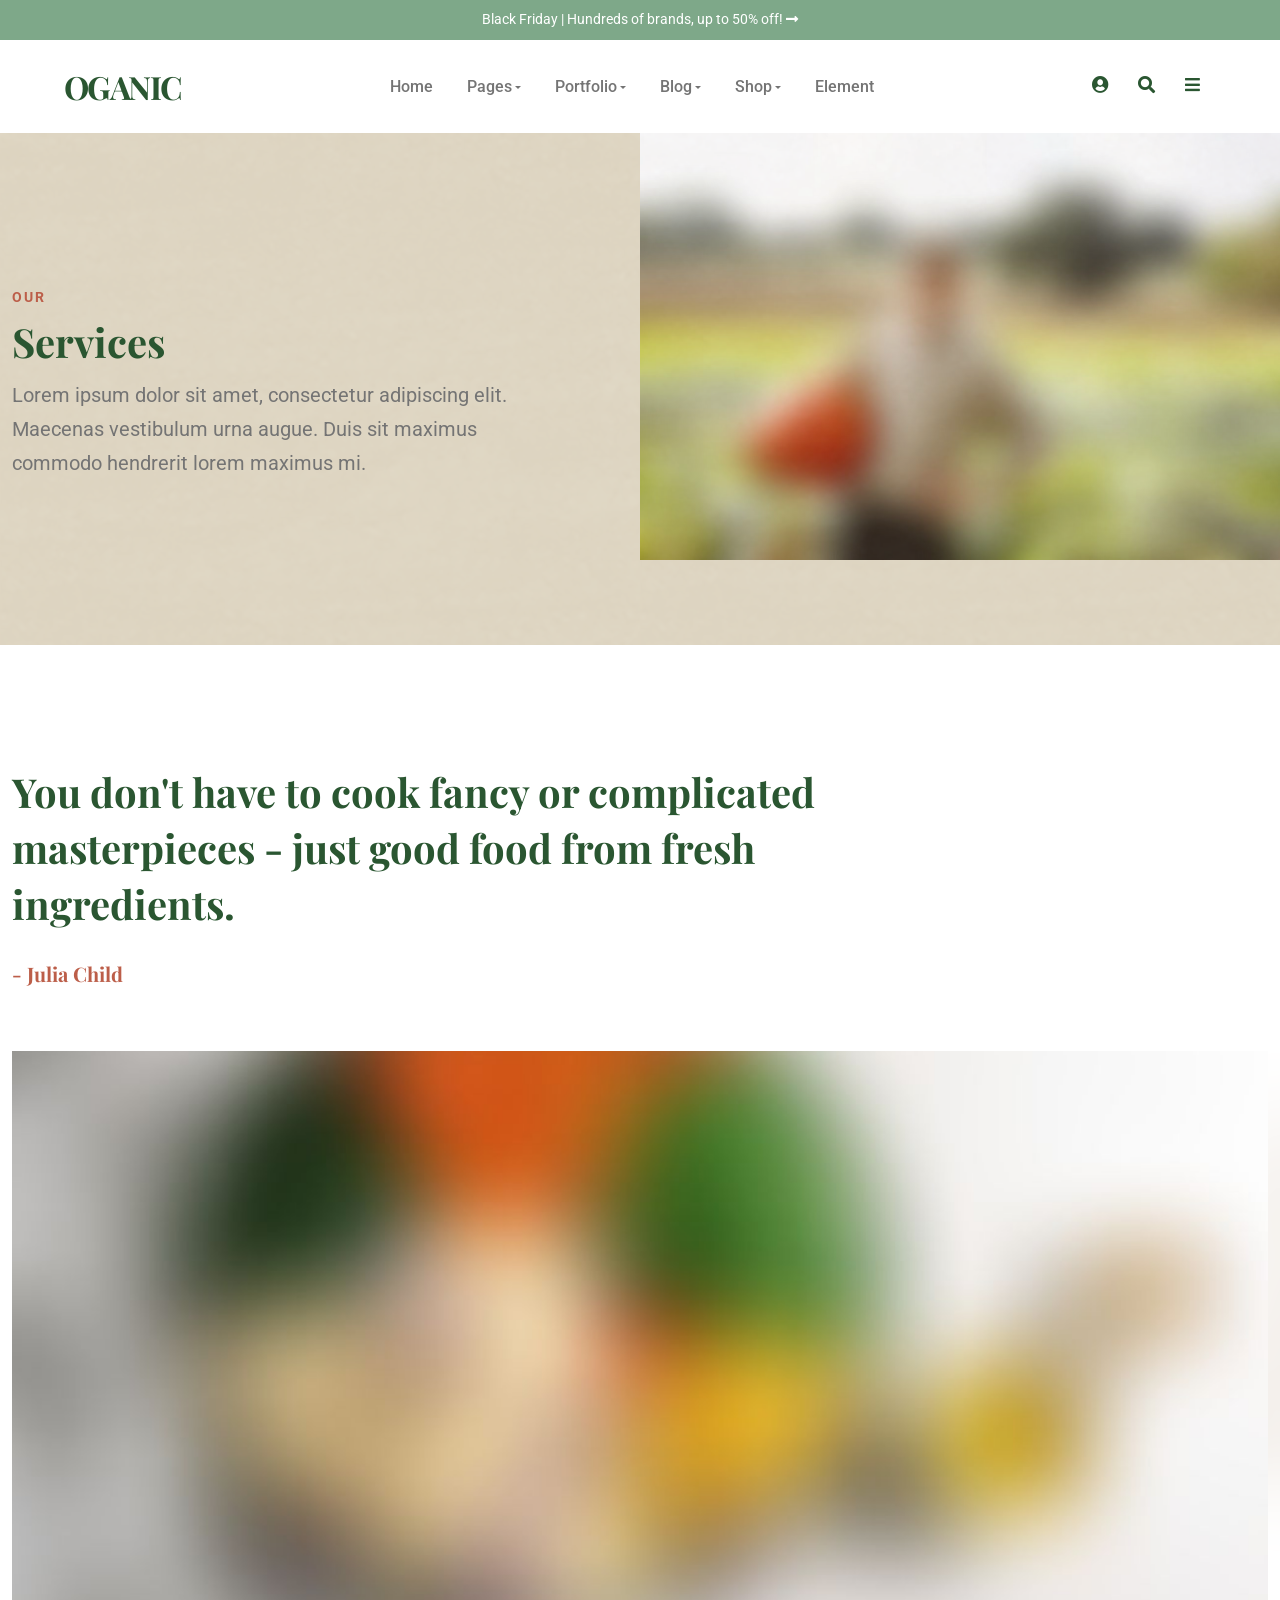
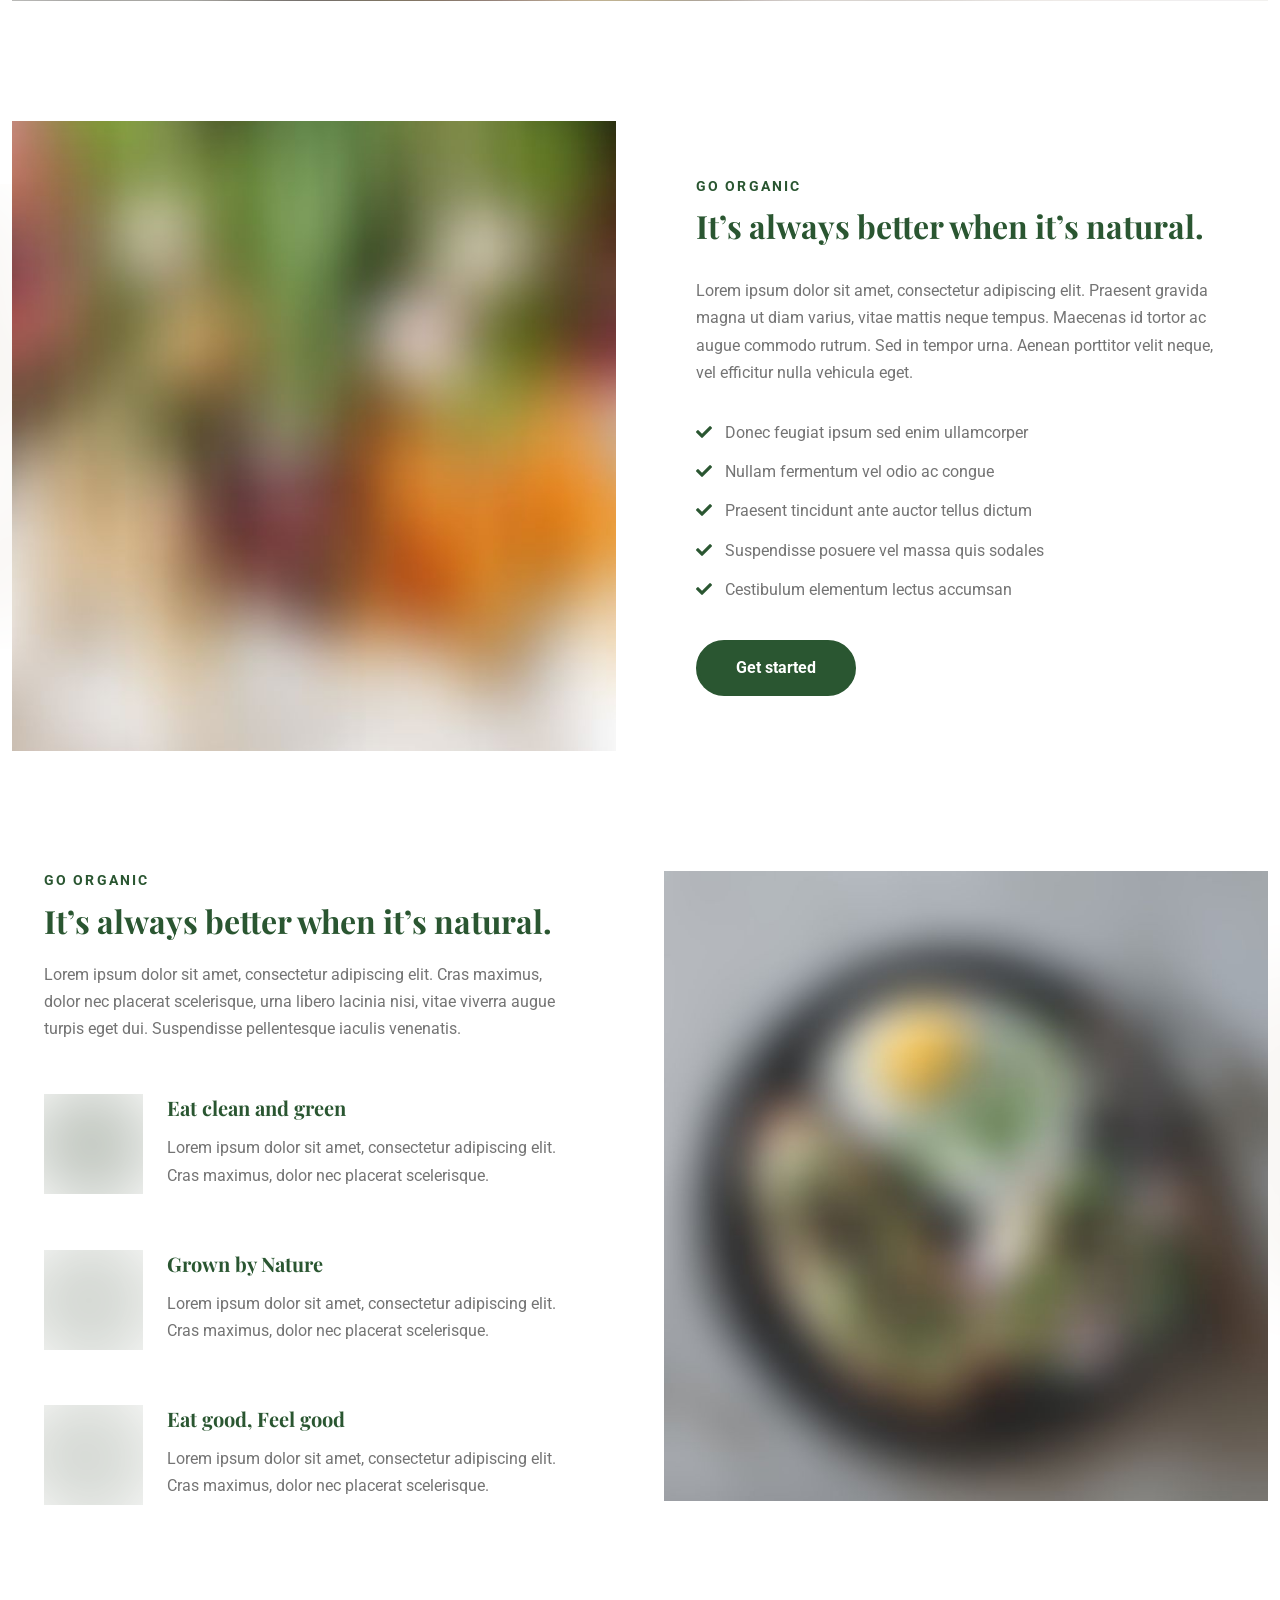
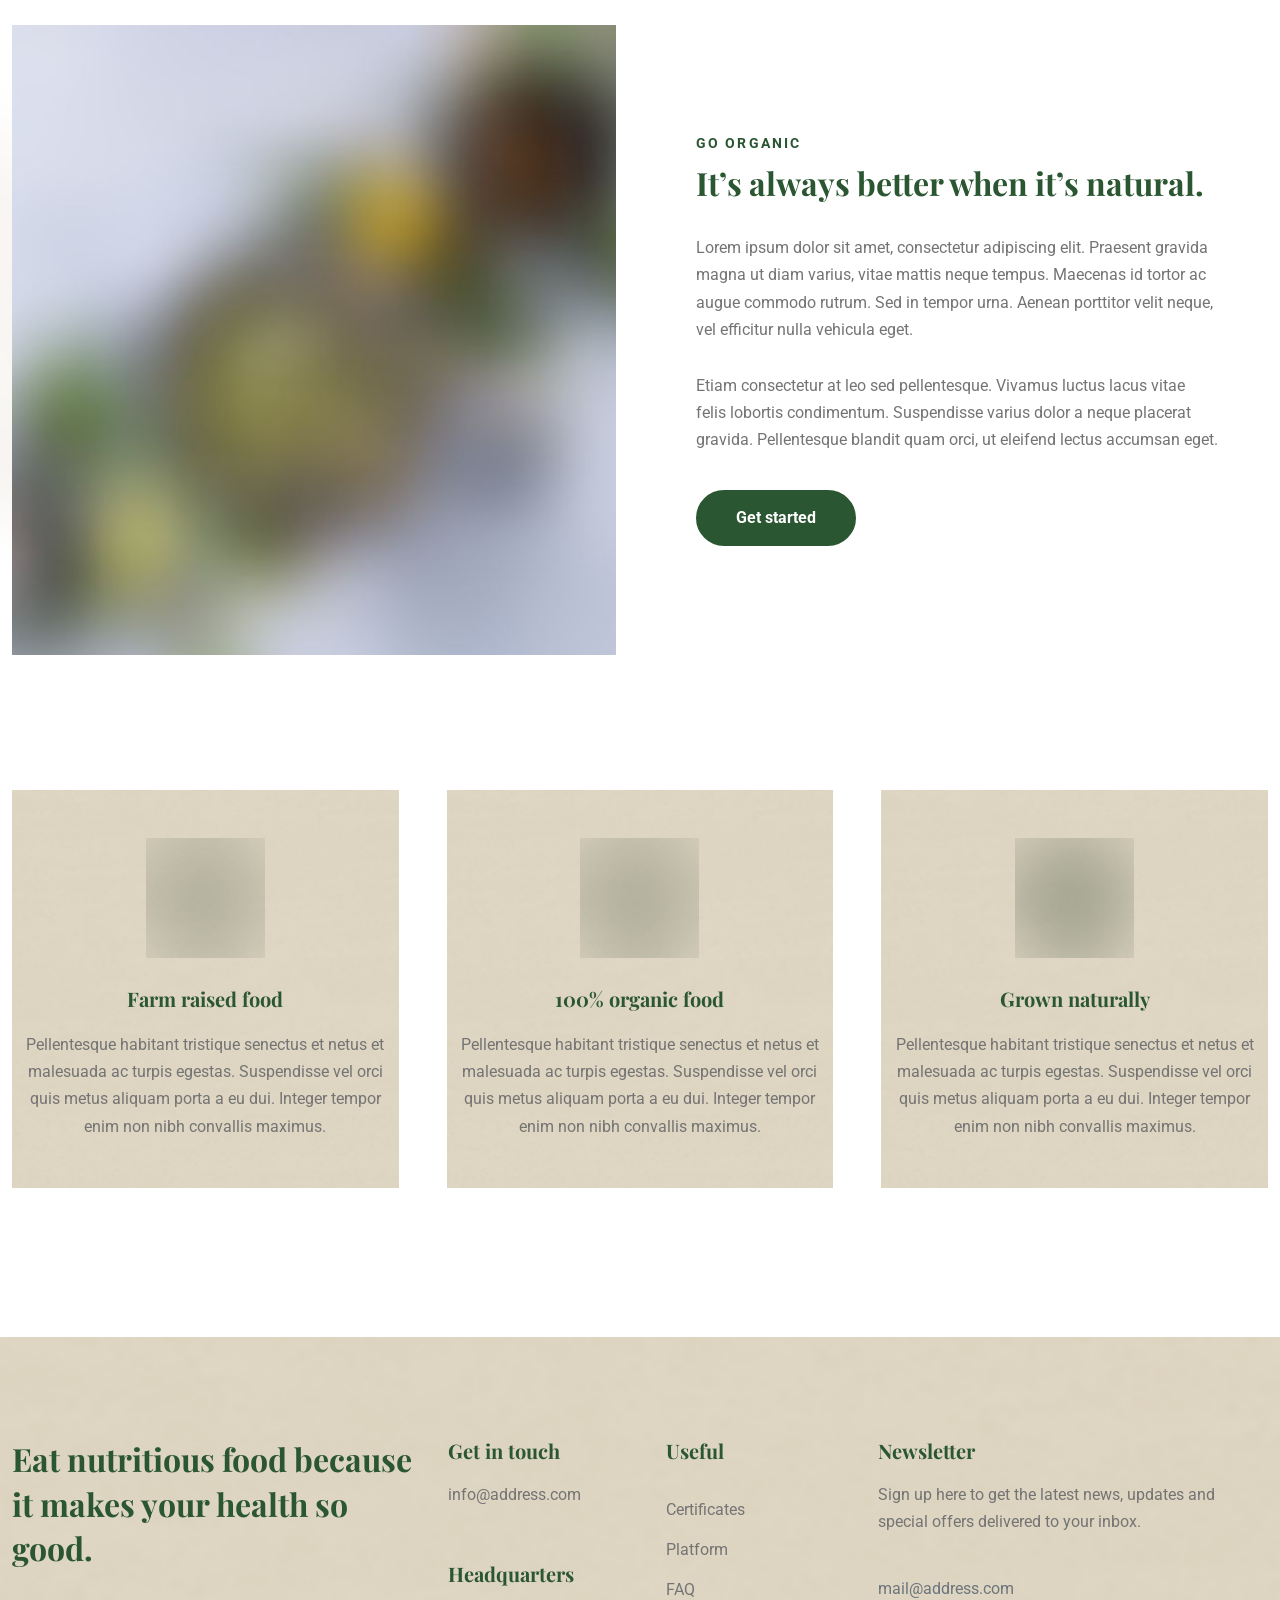
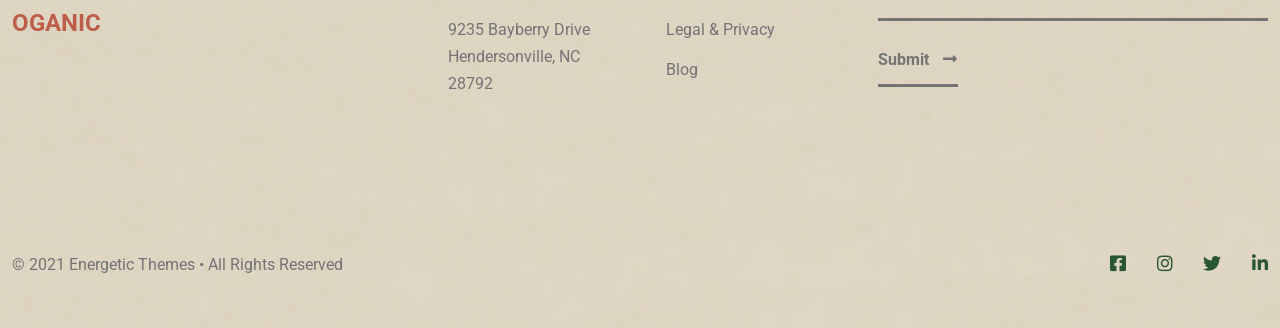
==== page-services.html @ c7c1c2da "refarmer refarmer" ====
<!DOCTYPE html>
<html lang="en">
  <head>
    <meta charset="utf-8">
    <meta http-equiv="X-UA-Compatible" content="IE=edge">
    <meta name="viewport" content="width=device-width, initial-scale=1, shrink-to-fit=no">
    <!-- favicon-->
    <link rel="shortcut icon" href="assets/images/favicon.ico">
    <!-- Site Title-->
    <title>oganic - Natural Ingradiant Seeds Design HTML Template</title>
    <meta name="description" content="A Template for Natural Ingradiant Design company website.">
    <!-- Bootstrap CSS file-->
    <link href="assets/css/bootstrap.min.css" rel="stylesheet">
    <!-- Flickity CSS file-->
    <link href="assets/css/flickity.min.css" rel="stylesheet">
    <!-- Main CSS file-->
    <link href="assets/css/style.css" rel="stylesheet">
    <!-- Fontawesome 5 CSS file-->
    <link href="assets/css/fontawesome-all.min.css" rel="stylesheet">
    <!-- Magnific Popup CSS-->
    <link href="assets/css/magnific-popup.css" rel="stylesheet">
    <!-- Google Fonts-->
    <link rel="stylesheet" href="https://fonts.googleapis.com/css2?family=Playfair+Display:wght@400;700&amp;family=Roboto:wght@400;700&amp;DM+Sans:wght@700&amp;display=swap">
  </head>
  <body>
    <!-- Navbar-->
    <div class="bg-bay-leaf py-2">
      <div class="continer"><a class="text-center" href="#">
          <p class="font-size-14 text-white mb-0">Black Friday | Hundreds of brands, up to 50% off!<span> <i class="fas fa-long-arrow-alt-right"></i></span></p></a></div>
    </div>
    <div class="site-header">
      <nav class="navbar navbar-expand-lg navbar-light pe-lg-7 ps-lg-6 px-4">
        <div class="container-fluid px-0"><a class="navbar-brand text-center d-md-block d-lg-none" href="index.html"><svg xmlns="http://www.w3.org/2000/svg" width="119" height="43" viewBox="0 0 119 43">
<text id="Oganic1" transform="translate(0 35)" fill="#2a5631" font-size="32" font-family="PlayfairDisplay-Bold, Playfair Display" font-weight="700" letter-spacing="-0.05em"><tspan x="0" y="0">OGANIC</tspan></text>
</svg></a>
          <button class="navbar-toggler" type="button" data-bs-toggle="collapse" data-bs-target="#navbarNavDropdown" aria-controls="navbarNavDropdown" aria-expanded="false" aria-label="Toggle navigation"><span class="navbar-toggler-icon"></span></button>
          <div class="collapse navbar-collapse" id="navbarNavDropdown">
            <div class="col-lg-2"><a class="navbar-brand mx-auto d-none d-lg-block" href="index.html"><svg xmlns="http://www.w3.org/2000/svg" width="119" height="43" viewBox="0 0 119 43">
<text id="Oganic" transform="translate(0 35)" fill="#2a5631" font-size="32" font-family="PlayfairDisplay-Bold, Playfair Display" font-weight="700" letter-spacing="-0.05em"><tspan x="0" y="0">OGANIC</tspan></text>
</svg></a></div>
            <div class="col-lg-8">
              <ul class="navbar-nav justify-content-lg-center">
                <li class="nav-item ml-0"><a class="nav-link pl-0" href="index.html">Home</a></li>
                <li class="nav-item dropdown"><a class="dropdown-toggle nav-link" href="#" data-bs-toggle="dropdown" aria-haspopup="true" aria-expanded="false">Pages</a>
                  <div class="dropdown-menu"><a class="dropdown-item" href="page-about-us.html">About Us</a><a class="dropdown-item" href="page-services.html">Services</a><a class="dropdown-item" href="page-contact.html">Contact Us</a><a class="dropdown-item" href="page-partners.html">Partners</a><a class="dropdown-item" href="page-404.html">404</a><a class="dropdown-item" href="page-pricing-table.html">Pricing Table </a><a class="dropdown-item" href="page-faq.html">Faq's</a><a class="dropdown-item" href="page-team.html">Team</a><a class="dropdown-item" href="page-testimonials.html">Testimonials</a></div>
                </li>
                <li class="nav-item dropdown mega_menu_holder"><a class="nav-link dropdown-toggle" href="#" data-bs-toggle="dropdown">Portfolio</a>
                  <div class="dropdown-menu"><a class="dropdown-item" href="page-portfolio.html">Portfolio</a><a class="dropdown-item" href="page-portfolio-three-col.html">Portfolio Three Col</a><a class="dropdown-item" href="single-project.html">Single Project</a></div>
                </li>
                <li class="nav-item dropdown mega_menu_holder"><a class="nav-link dropdown-toggle" href="#" data-bs-toggle="dropdown">Blog</a>
                  <div class="dropdown-menu"><a class="dropdown-item" href="blog.html">Blog</a><a class="dropdown-item" href="blog-single-post.html">Single Post</a><a class="dropdown-item" href="blog-right-sidebar.html">Right Sidebar</a><a class="dropdown-item" href="blog-left-sidebar.html">Left Sidebar</a><a class="dropdown-item" href="blog-three-col.html">Three Col</a><a class="dropdown-item" href="blog-two-col-right-sidebar.html">Two Col Right Sidebar</a><a class="dropdown-item" href="blog-two-col-left-sidebar.html">Two Col Left Sidebar</a><a class="dropdown-item" href="blog-card-right-sidebar.html">Card Right Sidebar</a><a class="dropdown-item" href="blog-card-left-sidebar.html">Card Left Sidebar</a><a class="dropdown-item" href="blog-card-three-col.html">Card Three Col</a><a class="dropdown-item" href="blog-card-two-col-right-sidebar.html">Card two Col Right Sidebar</a><a class="dropdown-item" href="blog-card-two-col-left-sidebar.html">Card two Col Left Sidebar</a><a class="dropdown-item" href="blog-single-post-gallery.html">Single Gallary Post </a><a class="dropdown-item" href="blog-single-post-video.html">Single Video Post</a><a class="dropdown-item" href="blog-single-post-audio.html">Single Audio Post</a></div>
                </li>
                <li class="nav-item dropdown mega_menu_holder"><a class="dropdown-toggle nav-link" href="#" data-bs-toggle="dropdown" aria-haspopup="true" aria-expanded="false">Shop</a>
                  <div class="dropdown-menu"><a class="dropdown-item" href="shop.html">Shop</a><a class="dropdown-item" href="single-product.html">Single Product</a></div>
                </li>
                <li class="nav-item"><a class="nav-link" href="element-accordions.html">Element</a></li>
              </ul>
            </div>
            <div class="col-lg-2 d-none d-lg-block">
              <ul class="list-unstyled nav-modules text-end">
                <!-- Social nav-->
                <li class="list-inline-item"><span class="i h6 fas fa-user-circle navbar-icon-size me-px-18" data-bs-toggle="modal" data-bs-target="#user-login"></span></li>
                <li class="list-inline-item"><span class="i h6 fas fa-search navbar-icon-size me-px-18 openBtn" onclick="openSearch()"></span></li>
                <li class="list-inline-item"><span class="i h6 fas fa-bars navbar-icon-size" data-bs-toggle="modal" data-bs-target="#checkout-modal"></span></li>
              </ul>
            </div>
          </div>
        </div>
      </nav>
    </div>
    <!-- End Navbar -->
    <article class="entry">
      <div class="entry-content">
        <!--hero title-->
        <div class="small-bg-service">
          <div class="container">
            <div class="row gx-lg-5 card-post-style">
              <div class="col-lg-12">
                <artical>
                  <div class="row gx-lg-5 pt-px-lg-151 pb-px-lg-151 pt-px-md-40 pb-px-md-70 pt-px-24 pb-px-60">
                    <div class="col-lg-6 order-lg-1">
                      <div class="d-lg-none"><img class="mb-px-lg-0 mb-px-md-40 mb-px-30 height-px-355 object-fit-cover w-100" src="assets/images/services/sr1.jpg" alt="service-hero-image"/>
                      </div>
                    </div>
                    <div class="col-lg-6 my-auto">
                      <div class="position-relative">
                        <div class="me-px-lg-80 mt-px-4">
                          <h5 class="font-letter-space mb-px-7">Our</h5>
                          <h1>Services</h1>
                          <p class="lead mb-px-14">Lorem ipsum dolor sit amet, consectetur adipiscing elit. Maecenas vestibulum urna augue. Duis sit maximus commodo hendrerit lorem maximus mi.</p><img class="d-lg-block d-none position-absolute top-px-n-lg-60 start-px-n-lg-84" src="assets/images/flowers/flower.png" alt="hero flower image"/>
                        </div>
                      </div>
                    </div>
                  </div>
                </artical>
              </div>
            </div>
          </div>
        </div>
        <!-- heading section-->
        <div class="container mt-px-lg-119 mb-px-lg-55 mt-px-md-50 mb-px-md-50 mt-px-40 mb-px-40">
          <div class="row"> 
            <div class="col-lg-8">
              <h1 class="mb-px-28 tab-font">You don't have to cook fancy or complicated masterpieces - just good food from fresh ingredients.</h1>
              <h5 class="font-family-base text-flame-pea">- Julia Child</h5>
            </div>
          </div>
        </div>
        <!-- full image-->
        <div class="overflow-hidden">
          <div class="container mb-px-lg-120 mb-px-md-80 mb-px-60">
            <div class="row">
              <div class="col-lg-12">
                <div class="position-relative"><img class="height-px-550 w-100 object-fit-cover" src="assets/images/portfolio/pf7.jpg" alt="services pf7-image"><img class="z-index-flower d-lg-block d-none position-absolute top-px-n-lg-5 end-px-n-lg-23" src="assets/images/flowers/f18.png" alt="f18 flower image"></div>
              </div>
            </div>
          </div>
        </div>
        <!-- list section-->
        <div class="container mb-px-lg-120 mb-px-md-80 mb-px-60">
          <div class="row gx-lg-5">
            <div class="col-lg-6">
              <div class="position-relative"><img class="mb-px-lg-0 mb-px-md-50 mb-px-30 height-px-630 w-100 object-fit-cover" src="assets/images/services/sr2.jpg" alt="services sr2-image"><img class="z-index-flower d-lg-block d-none position-absolute top-px-lg-10 start-px-n-lg-27" src="assets/images/flowers/1.png" alt="1 flower image"></div>
            </div>
            <div class="col-lg-6 my-auto">
              <div class="ms-px-lg-32 me-px-lg-50">
                <h5 class="font-letter-space text-parsley mb-px-8">Go Organic</h5>
                <h2 class="mb-px-28">It’s always better when it’s natural.</h2>
                <p class="mb-px-33">Lorem ipsum dolor sit amet, consectetur adipiscing elit. Praesent gravida magna ut diam varius, vitae mattis neque tempus. Maecenas id tortor ac augue commodo rutrum. Sed in tempor urna. Aenean porttitor velit neque, vel efficitur nulla vehicula eget.</p>
                <ul class="list-unstyled">
                  <li class="mb-px-12"><i class="fas fa-check text-parsley me-px-9"></i> Donec feugiat ipsum sed enim ullamcorper</li>
                  <li class="mb-px-12"><i class="fas fa-check text-parsley me-px-9"></i> Nullam fermentum vel odio ac congue</li>
                  <li class="mb-px-12"><i class="fas fa-check text-parsley me-px-9"></i> Praesent tincidunt ante auctor tellus dictum</li>
                  <li class="mb-px-12"><i class="fas fa-check text-parsley me-px-9"></i> Suspendisse posuere vel massa quis sodales</li>
                  <li class="mb-px-37"><i class="fas fa-check text-parsley me-px-9"></i> Cestibulum elementum lectus accumsan</li>
                </ul><a class="btn btn-parsley" href="page-contact.html">Get started</a>
              </div>
            </div>
          </div>
        </div>
        <!-- logo section-->
        <div class="container mt-px-lg-120 mb-px-lg-120 mt-px-md-80 mb-px-md-80 mt-px-60 mb-px-60">
          <div class="row gx-lg-5">
            <div class="col-lg-6 order-lg-1 mb-lg-0 mb-px-30">
              <div class="position-relative"><img class="height-px-630 w-100 object-fit-cover" src="assets/images/services/sr4.jpg" alt="services sr3-image"><img class="z-index-flower d-lg-block d-none position-absolute top-px-lg-8 end-px-n-lg-36" src="assets/images/flowers/f8.png" alt="f8 flower image"></div>
            </div>
            <div class="col-lg-6 my-auto">
              <div class="ms-px-lg-32">
                <h5 class="font-letter-space text-parsley mb-px-8">Go Organic</h5>
                <h2 class="mb-px-17">It’s always better when it’s natural.</h2>
                <div class="pe-px-lg-40 pb-px-36">
                  <p>Lorem ipsum dolor sit amet, consectetur adipiscing elit. Cras maximus, dolor nec placerat scelerisque, urna libero lacinia nisi, vitae viverra augue turpis eget dui. Suspendisse pellentesque iaculis venenatis. </p>
                </div>
                <div class="pe-px-lg-60">
                  <div class="row gx-lg-0 mb-px-md-45 mb-px-30">
                    <div class="col-3"><img src="assets/images/logo4.png" alt="logo-4"></div>
                    <div class="col-9">
                      <div class="ms-px-n-5">
                        <h5 class="mb-px-12">Eat clean and green</h5>
                        <p>Lorem ipsum dolor sit amet, consectetur adipiscing elit. Cras maximus, dolor nec placerat scelerisque.</p>
                      </div>
                    </div>
                  </div>
                  <div class="row gx-lg-0 mb-px-md-45 mb-px-30">
                    <div class="col-3"><img src="assets/images/logo5.png" alt="logo-4"></div>
                    <div class="col-9">
                      <div class="ms-px-n-5">
                        <h5 class="mb-px-12">Grown by Nature</h5>
                        <p>Lorem ipsum dolor sit amet, consectetur adipiscing elit. Cras maximus, dolor nec placerat scelerisque.</p>
                      </div>
                    </div>
                  </div>
                  <div class="row gx-lg-0">
                    <div class="col-3"><img src="assets/images/logo6.png" alt="logo-4"></div>
                    <div class="col-9">
                      <div class="ms-px-n-5">
                        <h5 class="mb-px-12">Eat good, Feel good</h5>
                        <p class="mb-0">Lorem ipsum dolor sit amet, consectetur adipiscing elit. Cras maximus, dolor nec placerat scelerisque.</p>
                      </div>
                    </div>
                  </div>
                </div>
              </div>
            </div>
          </div>
        </div>
        <!-- list section-->
        <div class="container mb-px-lg-120 mb-px-md-80 mb-px-60">
          <div class="row gx-lg-5">
            <div class="col-lg-6">
              <div class="position-relative"><img class="mb-px-lg-0 mb-px-md-50 mb-px-30 height-px-630 w-100 object-fit-cover" src="assets/images/services/sr3.jpg" alt="services sr4-image"><img class="z-index-flower d-lg-block d-none position-absolute top-px-lg-10 start-px-n-lg-36" src="assets/images/flowers/f11.png" alt="f11 flower image"></div>
            </div>
            <div class="col-lg-6 my-auto">
              <div class="ms-px-lg-32 me-px-lg-50">
                <h5 class="font-letter-space text-parsley mb-px-8">Go Organic</h5>
                <h2 class="mb-px-28">It’s always better when it’s natural.</h2>
                <p class="mb-px-29">Lorem ipsum dolor sit amet, consectetur adipiscing elit. Praesent gravida magna ut diam varius, vitae mattis neque tempus. Maecenas id tortor ac augue commodo rutrum. Sed in tempor urna. Aenean porttitor velit neque, vel efficitur nulla vehicula eget.</p>
                <p class="mb-px-37">Etiam consectetur at leo sed pellentesque. Vivamus luctus lacus vitae felis lobortis condimentum. Suspendisse varius dolor a neque placerat gravida. Pellentesque blandit quam orci, ut eleifend lectus accumsan eget.</p><a class="btn btn-parsley" href="page-contact.html">Get started</a>
              </div>
            </div>
          </div>
        </div>
        <!-- partners-->
        <div class="container mt-px-lg-120 mt-px-md-80 mt-px-60 mb-px-lg-120 mb-px-md-80 mb-px-60">
          <div class="row gx-lg-5 pt-px-lg-15 pb-px-lg-29">
            <div class="col-lg-4 mb-lg-0 mb-px-md-40 mb-px-30">
              <div class="text-center bg-texture-image py-md-5 py-4"><img class="mb-px-27" src="assets/images/logo7.png" alt="logo4">
                <h5 class="mb-px-18">Farm raised food</h5>
                <div class="px-2">
                  <p class="mb-0">Pellentesque habitant tristique senectus et netus et malesuada ac turpis egestas. Suspendisse vel orci quis metus aliquam porta a eu dui. Integer tempor enim non nibh convallis maximus. </p>
                </div>
              </div>
            </div>
            <div class="col-lg-4 mb-lg-0 mb-px-md-40 mb-px-30">             
              <div class="text-center bg-texture-image py-md-5 py-4"><img class="mb-px-27" src="assets/images/logo8.png" alt="logo4">
                <h5 class="mb-px-18">100% organic food</h5>
                <div class="px-2">
                  <p class="mb-0">Pellentesque habitant tristique senectus et netus et malesuada ac turpis egestas. Suspendisse vel orci quis metus aliquam porta a eu dui. Integer tempor enim non nibh convallis maximus. </p>
                </div>
              </div>
            </div>
            <div class="col-lg-4">
              <div class="text-center bg-texture-image py-md-5 py-4"><img class="mb-px-27" src="assets/images/logo9.png" alt="logo4">
                <h5 class="mb-px-18">Grown naturally</h5>
                <div class="px-2">
                  <p class="mb-0">Pellentesque habitant tristique senectus et netus et malesuada ac turpis egestas. Suspendisse vel orci quis metus aliquam porta a eu dui. Integer tempor enim non nibh convallis maximus. </p>
                </div>
              </div>
            </div>
          </div>
        </div>
        <!-- popup form-->
        <div class="overlay" id="myOverlay"><span class="closebtn" onclick="closeSearch()" title="Close Overlay">&times;</span>
          <div class="overlay-content">
            <form action="#">
              <input type="text" placeholder="Search.." name="search">
              <button type="submit"><i class="fa fa-search"></i></button>
            </form>
          </div>
        </div>
        <!--check out cart-->
        <div class="modal fade" id="checkout-modal" tabindex="-1" aria-hidden="true">
          <div class="container-fluid mt-8">
            <div class="row">
              <div class="col-lg-6 offset-6">
                <div class="modal-dialog modal-xl">
                  <div class="modal-content">
                    <div class="modal-body"> 
                      <h3 class="text-center mb-4 mt-3">Check Out Item</h3>
                      <table class="table mb-2 table-bordered bg-white-smoke">
                        <thead>
                          <tr class="text-black text-center align-middle">
                            <th scope="col">Product</th>
                            <th scope="col">Price</th>
                            <th scope="col">Quantity</th>
                            <th scope="col">Discount</th>
                            <th scope="col">Total</th>
                          </tr>
                        </thead>
                        <tbody>
                          <tr class="text-black text-center align-middle">
                            <td> <img class="height-px-50 object-fit-cover" src="assets/images/shop/s3.jpg" alt="Shop3"></td>
                            <td>350$</td>
                            <td>2</td>
                            <td>20$</td>
                            <td>330$</td>
                          </tr>
                          <tr class="text-black text-center align-middle">
                            <td> <img class="height-px-50 object-fit-cover" src="assets/images/shop/s4.jpg" alt="Shop3"></td>
                            <td>250$</td>
                            <td>3</td>
                            <td>15$</td>
                            <td>235$</td>
                          </tr>
                          <tr class="text-black text-center align-middle">
                            <td> <img class="height-px-50 object-fit-cover" src="assets/images/shop/s5.jpg" alt="Shop3"></td>
                            <td>150$</td>
                            <td>4</td>
                            <td>10$</td>
                            <td>140$  </td>
                          </tr>
                          <tr class="text-black text-center align-middle text-center">
                            <td class="font-weight-bold">Grand Total</td>
                            <td class="text-end font-weight-bold" colspan="4">705$ </td>
                          </tr>
                        </tbody>
                      </table>
                    </div>
                    <div class="modal-footer border-0">
                      <button class="btn btn-secondary" type="button" data-bs-dismiss="modal">Add items</button>
                      <button class="btn btn-primary" type="button" data-bs-dismiss="modal">Check Out</button>
                    </div>
                  </div>
                </div>
              </div>
            </div>
          </div>
        </div>
        <!-- Subscription Form-->
        <div class="modal fade" id="user-login" tabindex="-1" aria-hidden="true">
          <div class="container-fluid mt-8">
            <div class="row">
              <div class="col-lg-4 offset-8">
                <div class="modal-dialog">
                  <div class="modal-content">
                    <div class="modal-body">
                      <div class="row">
                        <div class="col-lg-11">
                          <h3 class="mb-4 mt-1">Subscription account For Hanan</h3>
                        </div>
                        <div class="col-lg-1 my-auto">
                          <div class="ms-n1">
                            <button class="btn btn-black close rounded-0 px-2 py-2" type="button" data-bs-dismiss="modal" aria-label="Close"><span aria-hidden="true">&times;</span></button>
                          </div>
                        </div>
                      </div>
                      <form>
                        <div class="form-group">
                          <input class="form-control input-border" id="user-name" type="text" placeholder="User name">
                        </div>
                        <div class="form-group mt-4">
                          <input class="form-control input-border" id="Pasword-name" type="password" placeholder="********">
                        </div>
                      </form>
                    </div>
                    <div class="modal-footer border-0">
                      <button class="btn btn-secondary" type="button" data-bs-dismiss="modal">Register</button>
                      <button class="btn btn-black" type="button" data-bs-dismiss="modal">Login</button>
                    </div>
                  </div>
                </div>
              </div>
            </div>
          </div>
        </div>
      </div>
    </article>
    <!-- Footer-->
    <footer class="site-footer bg-texture-image overflow-hidden">
      <div class="footer-widgets">
        <div class="container">
          <div class="row gx-lg-40">
            <div class="col-lg-4">
              <div class="position-relative">
                <div class="footer-widget footer-widget-1">
                  <h2 class="mb-px-36">Eat nutritious food because it makes your health so good.</h2>
                  <h4 class="text-flame-pea base-font-family text-uppercase">Oganic</h4><img class="ms-px-n-45 d-lg-block d-none position-absolute top-px-5 start-px-n-115" src="assets/images/flowers/f4.png" alt="hero flower image">
                </div>
              </div>
            </div>
            <div class="col-lg-2 col-md-6 col-12 mt-lg-0 mt-md-5 mt-4">
              <div class="ms-px-lg-9">
                <h5 class="mb-px-16">Get in touch</h5>
                <p class="footer-text-size mb-5">info@address.com</p>
                <div class="pt-1">
                  <h5 class="mb-px-28">Headquarters</h5>
                </div>
                <div class="pe-px-lg-0 pe-px-md-60 pe-px-40">
                  <p class="footer-text-size mb-4">9235 Bayberry Drive Hendersonville, NC 28792</p>
                </div>
              </div>
            </div>
            <div class="col-lg-2 col-md-6 col-12 mt-lg-0 mt-md-5 mt-4">
              <div class="ms-px-lg-14">
                <h5>Useful</h5>
                <div class="footer-widget footer-widget-2">
                  <ul class="pt-px-17"> 
                    <li><a href="page-partners.html">Certificates</a></li>
                    <li><a href="page-abuot-us.html">Platform</a></li>
                    <li><a href="page-faq.html">FAQ </a></li>
                    <li><a href="page-contact.html">Legal & Privacy</a></li>
                    <li><a href="blog.html">Blog</a></li>
                  </ul>
                </div>
              </div>
            </div>
            <div class="col-lg-4 col-md-6 col-12">
              <div class="position-relative">
                <div class="ms-px-lg-13">
                  <h5 class="mb-px-16">Newsletter</h5>
                  <p class="footer-text-size mb-4">Sign up here to get the latest news, updates and special offers delivered to your inbox.</p>
                  <form id="contact-form" method="post" action="assets/php/contact.php">
                    <div class="mb-px-20 pb-2">
                      <input class="footer-input form-control input-border text-md-start text-center" id="form_email" type="text" name="lname" placeholder="mail@address.com" required>
                    </div>
                    <div class="row">
                      <div class="col-lg-3 col-md-4 text-md-start text-center"><a class="footer-form h6 btn-link pb-px-12 d-block" href="#">Submit<i class="fas fa-long-arrow-alt-right ms-px-14"></i></a></div>
                    </div>
                  </form>
                </div><img class="position-absolute top-px-n-lg-10 end-px-n-lg-100 top-px-n-md-70 end-px-n-md-150" src="assets/images/flowers/f17.png" alt="hero flower image">
              </div>
            </div>
          </div>
        </div>
      </div>
      <div class="footer-bottom-area">
        <div class="container">
          <div class="row gx-5">
            <div class="col-lg-6 col-md-6">
              <div class="footer-widget text-md-start text-center">
                <p class="m-md-0">© 2021 Energetic Themes • All Rights Reserved</p>
              </div>
            </div>
            <div class="col-lg-6 col-md-6">
              <div class="text-md-end text-center">
                <ul class="list-unstyled list-inlinetrue">
                  <li class="list-inline-item me-px-21"><a href="#"><i class="fab fa-facebook-square icon"></i></a></li>
                  <li class="list-inline-item me-px-21"><a href="#"><i class="fab fa-instagram icon"></i></a></li>
                  <li class="list-inline-item me-px-21"><a href="#"><i class="fab fa-twitter icon"></i></a></li>
                  <li class="list-inline-item"><a href="#"><i class="fab fa-linkedin-in icon"></i></a></li>
                </ul>
              </div>
            </div>
          </div>
        </div>
      </div>
    </footer>
    <!-- End Footer-->
    <!-- javascript files-->
    <!-- jquery-->
    <script src="assets/js/jquery.min.js"></script>
    <!-- lozad js-->
    <script src="assets/js/lozad.min.js"></script>
    <!-- Bootstrap js-->
    <script src="assets/js/bootstrap.bundle.min.js"></script>
    <!-- Aos js-->
    <script src="assets/js/aos.js"></script>
    <!-- Slick flickity js-->
    <script src="assets/js/flickity.pkgd.min.js"></script>
    <!-- Magnific popup js-->
    <script src="assets/js/jquery.magnific-popup.min.js"></script>
    <!-- Countdown js-->
    <script src="assets/js/jquery.countdown.js"></script>
    <!-- CountTo js-->
    <script src="assets/js/jquery.countTo.js"></script>
    <!-- Masonry js-->
    <script src="assets/js/masonry.pkgd.min.js"></script>
    <!-- search-->
    <script src="assets/js/search.js"></script>
    <script src="assets/js/instafeed.min.js"></script>
    <!-- Global - Main js-->
    <script src="assets/js/global.js"></script>
  </body>
</html>
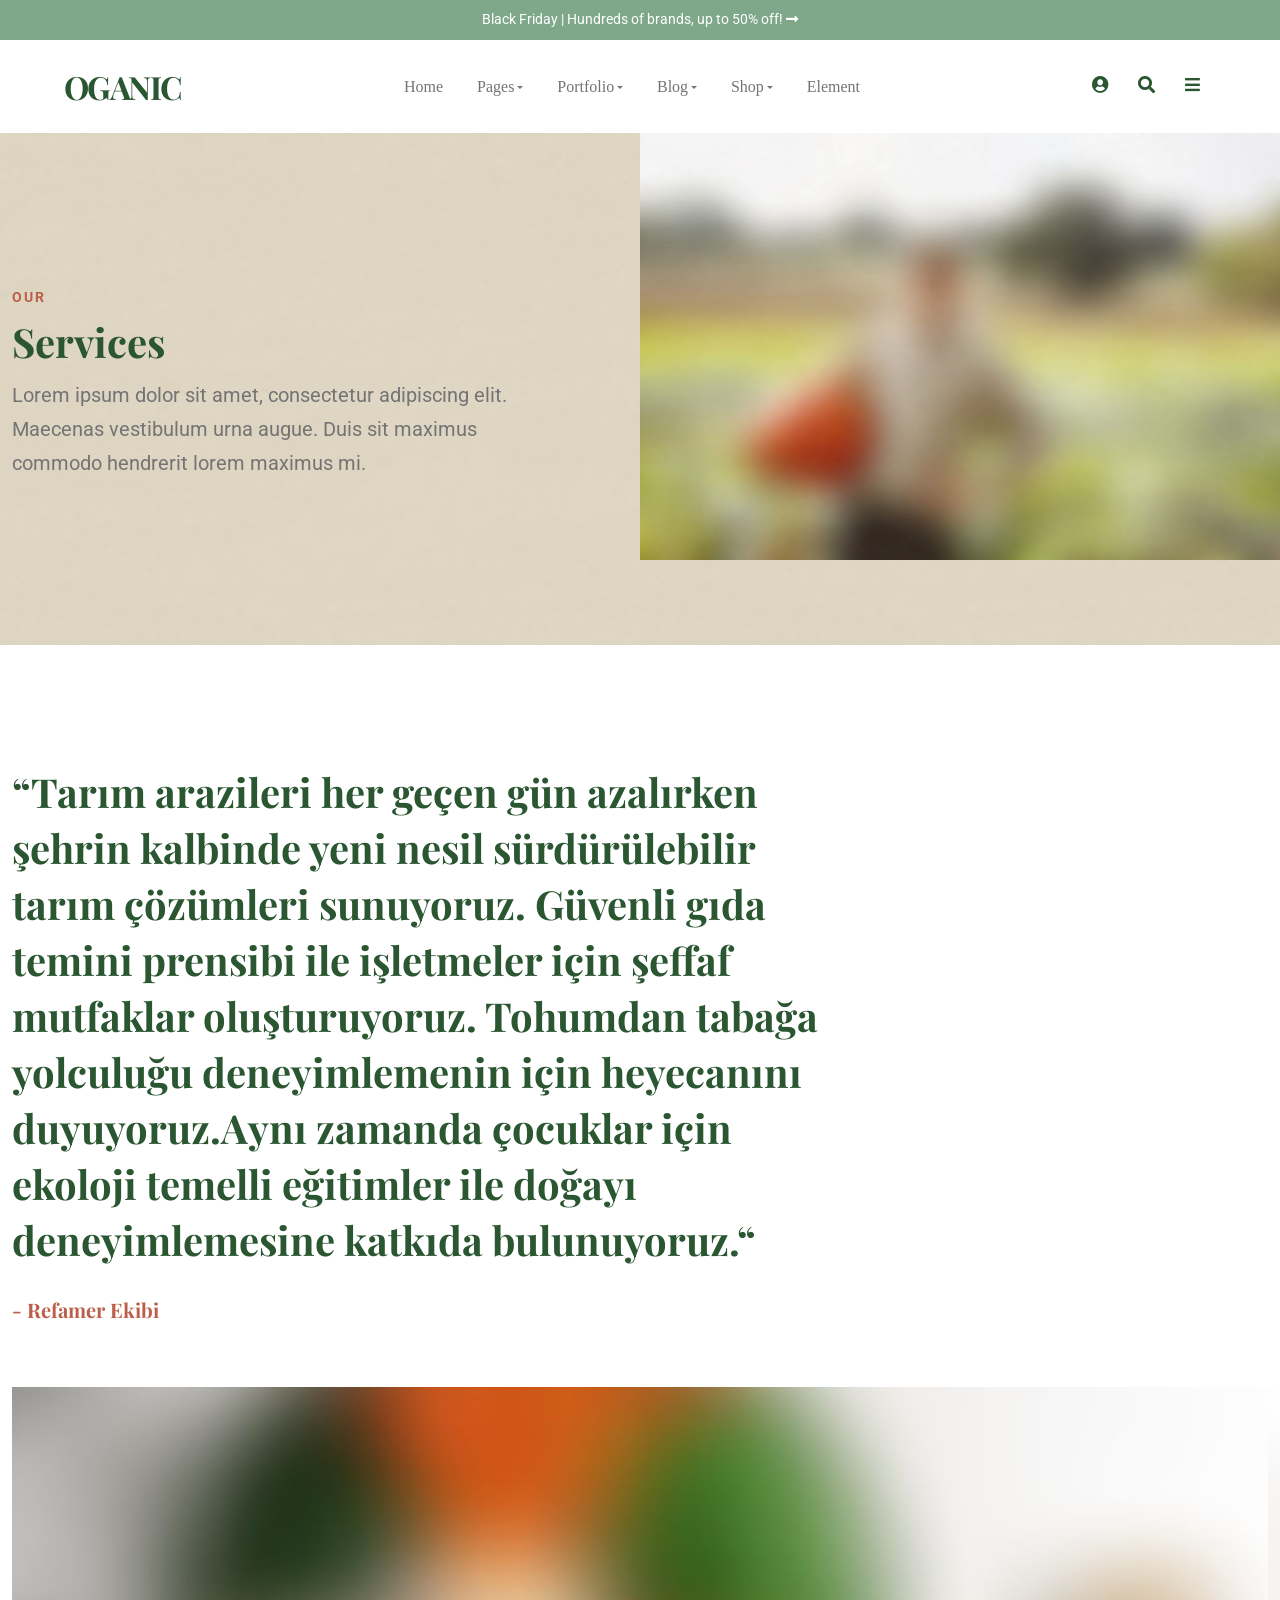
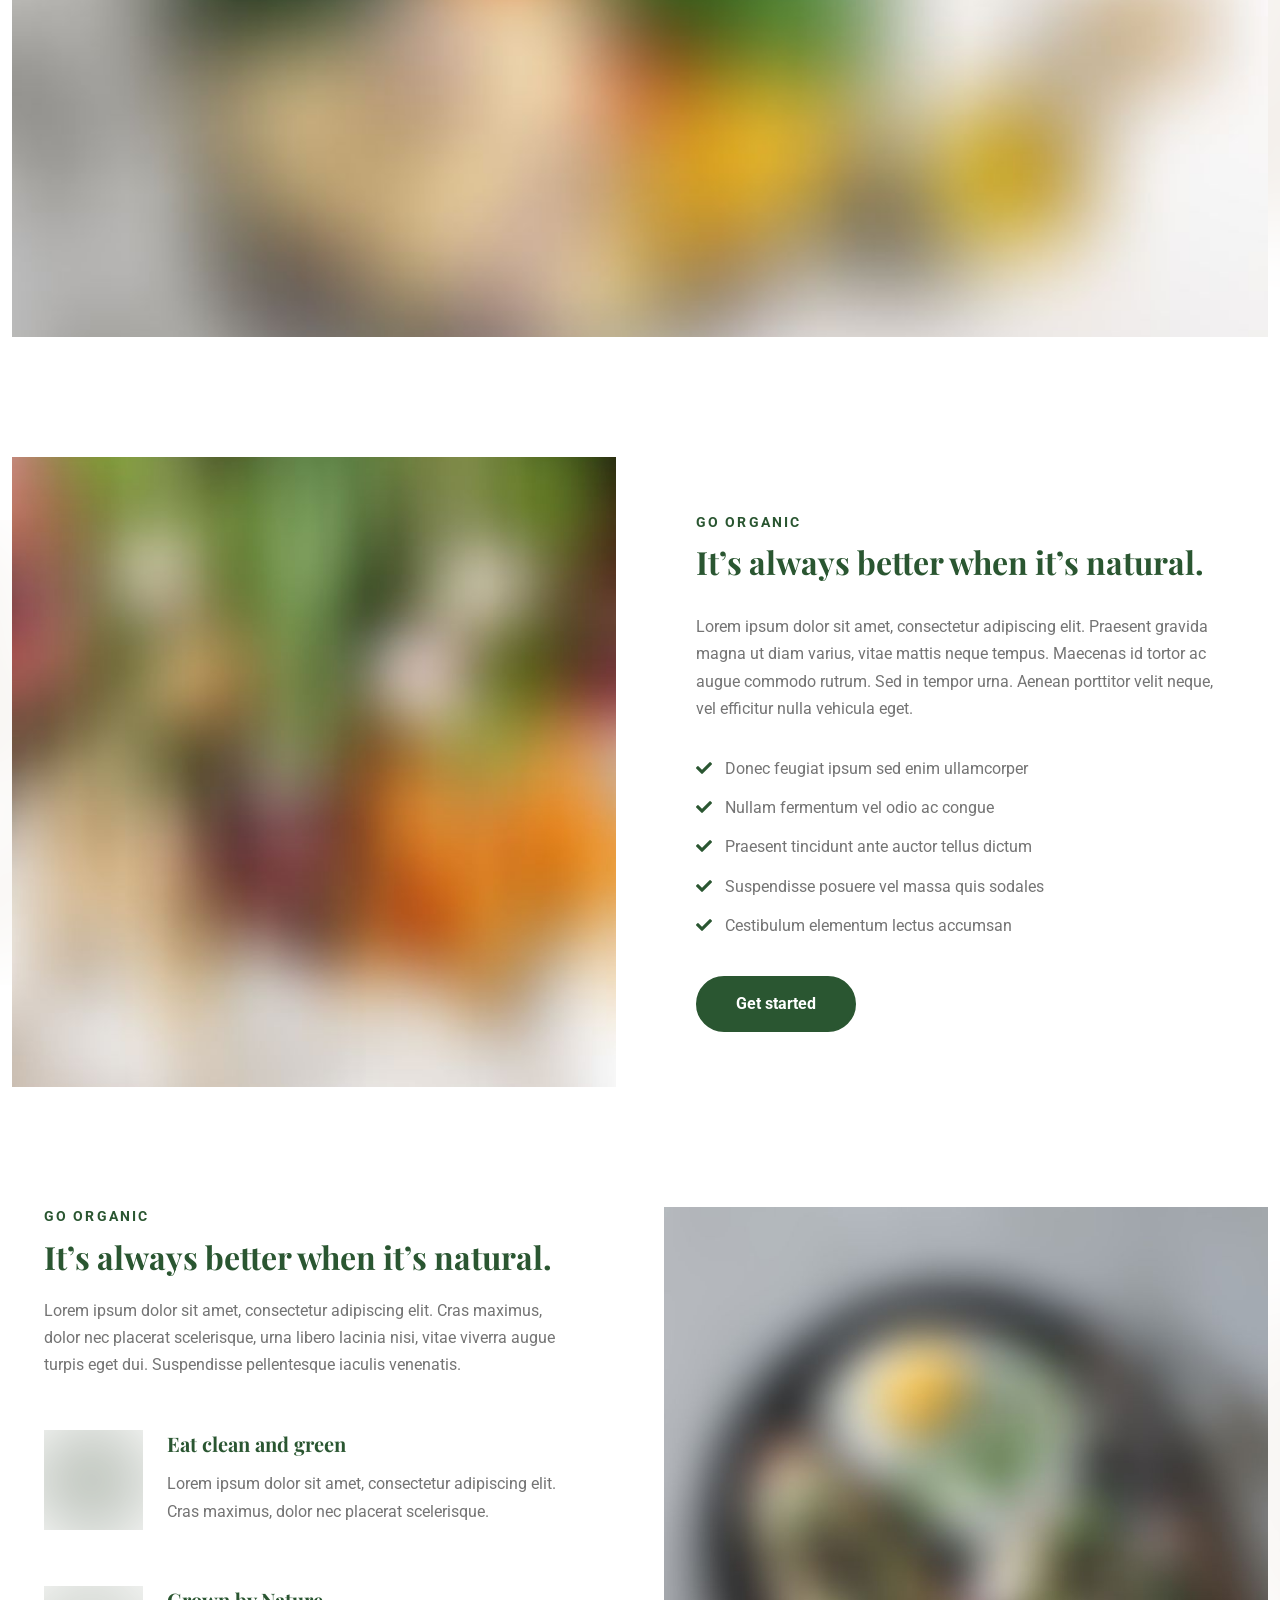
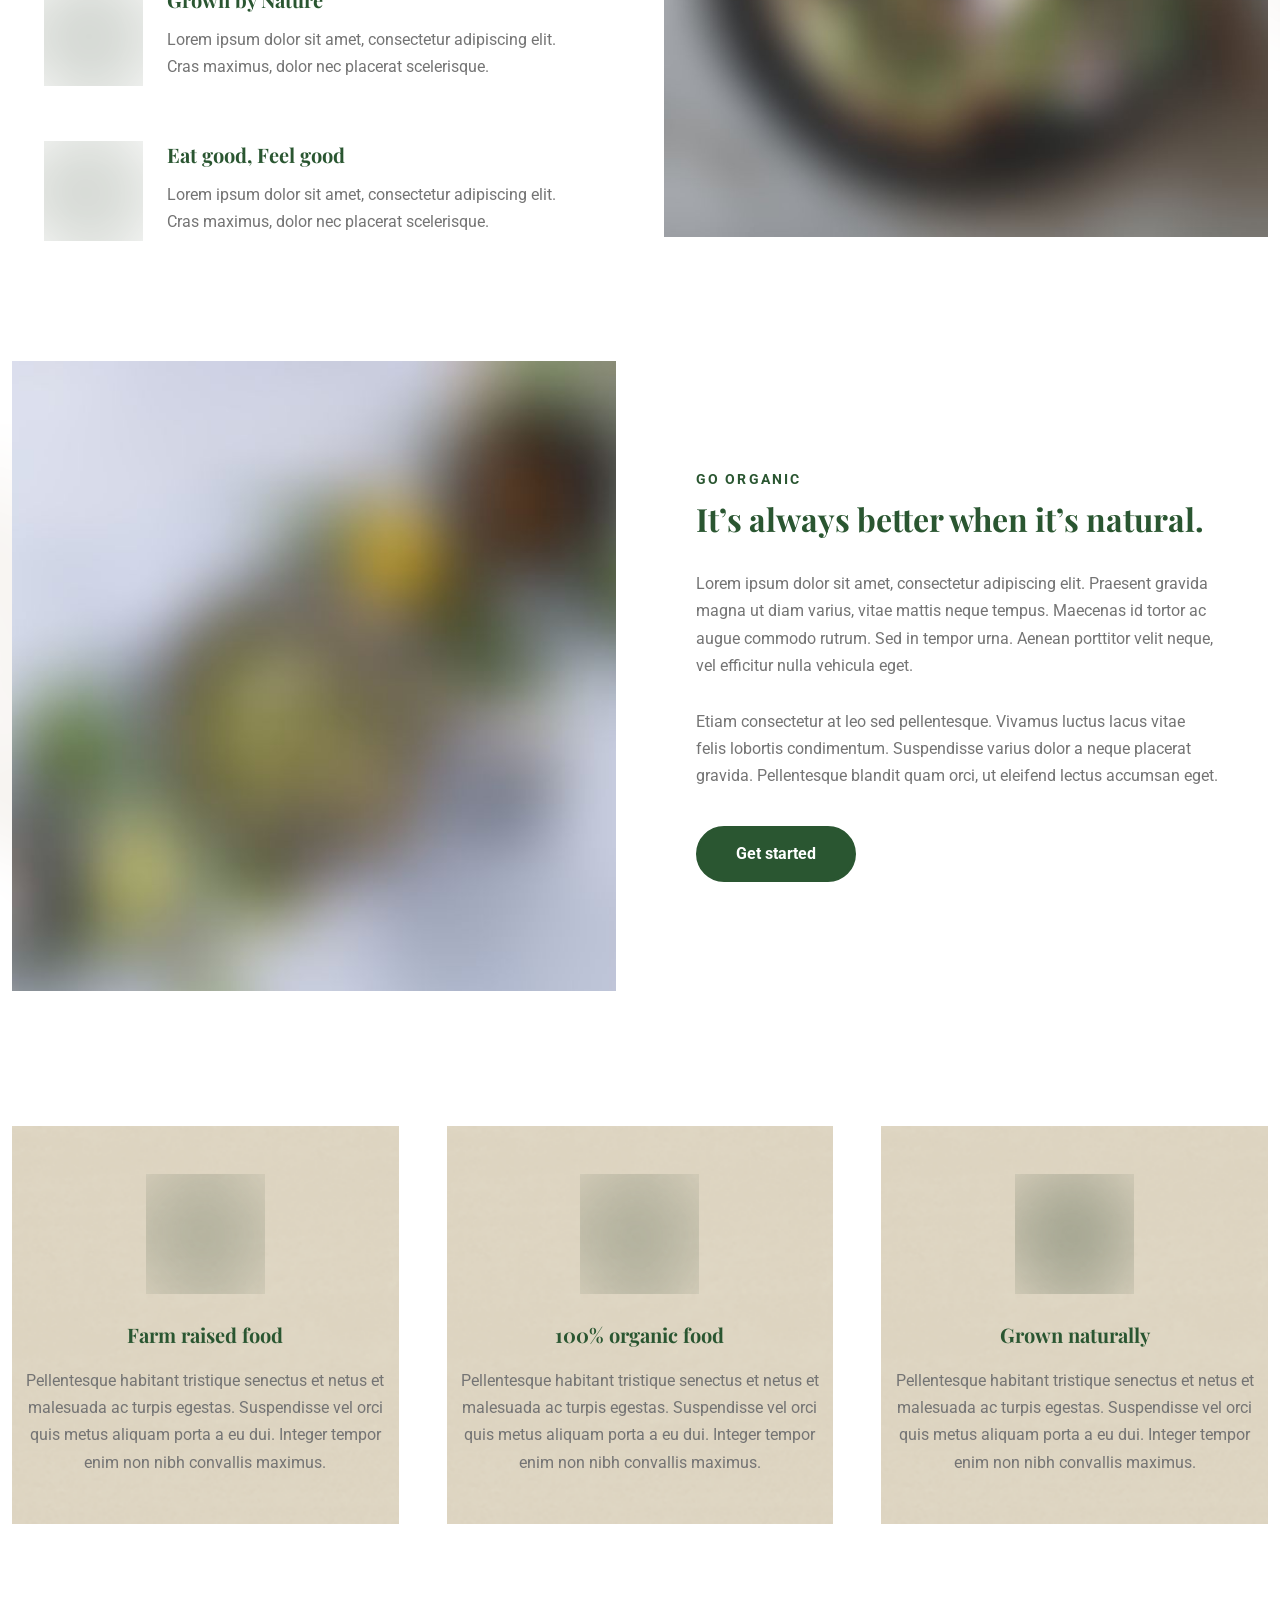
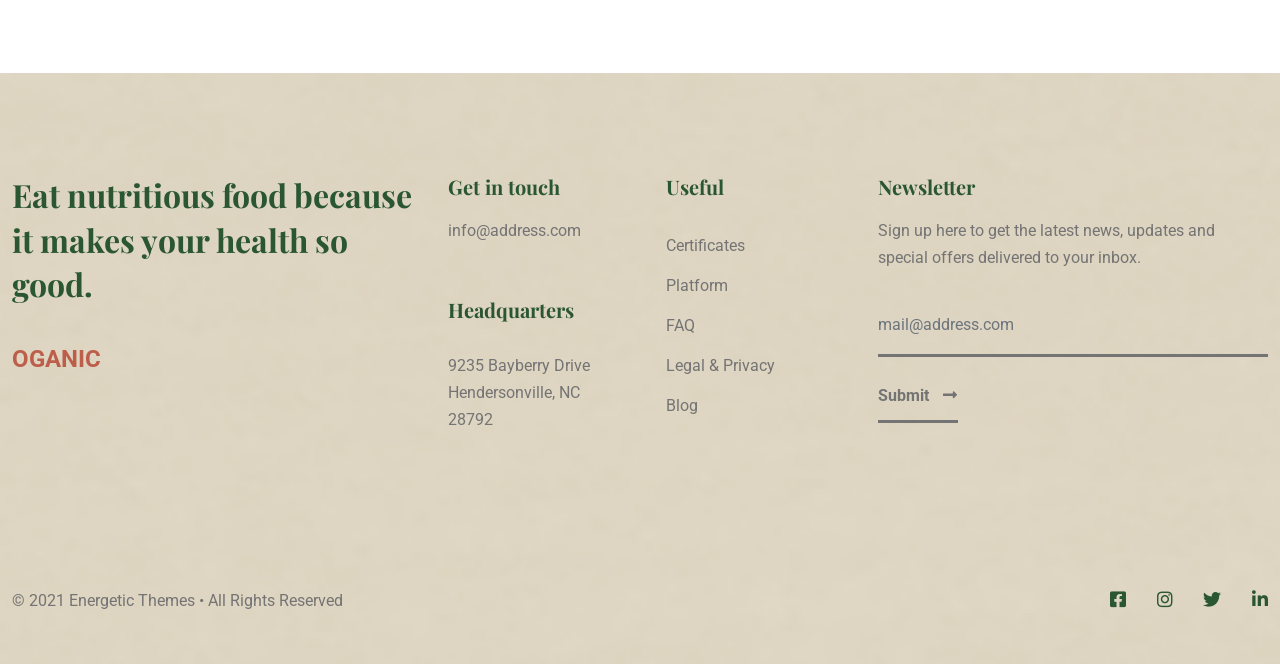
==== commit 757a05f1: "refarmer refarmer" ====
--- a/page-services.html
+++ b/page-services.html
@@ -101,8 +101,11 @@
         <div class="container mt-px-lg-119 mb-px-lg-55 mt-px-md-50 mb-px-md-50 mt-px-40 mb-px-40">
           <div class="row"> 
             <div class="col-lg-8">
-              <h1 class="mb-px-28 tab-font">You don't have to cook fancy or complicated masterpieces - just good food from fresh ingredients.</h1>
-              <h5 class="font-family-base text-flame-pea">- Julia Child</h5>
+              <h1 class="mb-px-28 tab-font">“Tarım arazileri her geçen gün azalırken şehrin kalbinde yeni nesil sürdürülebilir tarım
+çözümleri sunuyoruz. Güvenli gıda temini prensibi ile işletmeler için şeffaf mutfaklar
+oluşturuyoruz. Tohumdan tabağa yolculuğu deneyimlemenin için heyecanını duyuyoruz.Aynı zamanda çocuklar için ekoloji temelli eğitimler ile doğayı deneyimlemesine katkıda
+bulunuyoruz.“</h1>
+              <h5 class="font-family-base text-flame-pea">- Refamer Ekibi</h5>
             </div>
           </div>
         </div>
